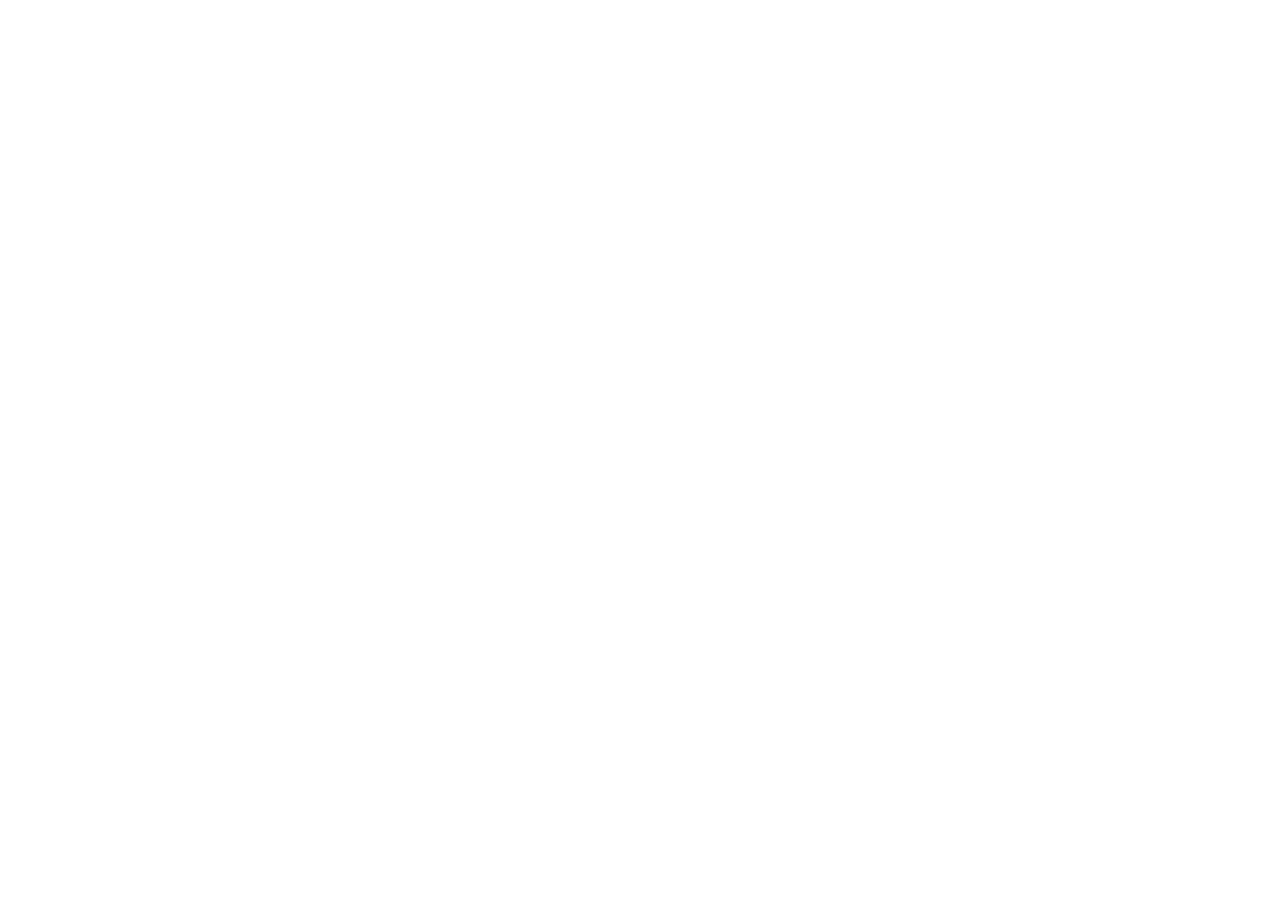
==== index.html @ 67d2cd9e "bootstrap insertion start" ====
<!DOCTYPE html>
<html lang="en">
  <head>
    <meta charset="UTF-8" />
    <meta http-equiv="X-UA-Compatible" content="IE=edge" />
    <meta name="viewport" content="width=device-width, initial-scale=1.0" />
    <!-- CSS only -->
    <link
      href="https://cdn.jsdelivr.net/npm/bootstrap@5.2.2/dist/css/bootstrap.min.css"
      rel="stylesheet"
      integrity="sha384-Zenh87qX5JnK2Jl0vWa8Ck2rdkQ2Bzep5IDxbcnCeuOxjzrPF/et3URy9Bv1WTRi"
      crossorigin="anonymous"
    />
    <link href="bootstrap.min.css" rel="stylesheet" type="bootstrap" />
    <title>Document</title>
  </head>
  <body></body>
</html>
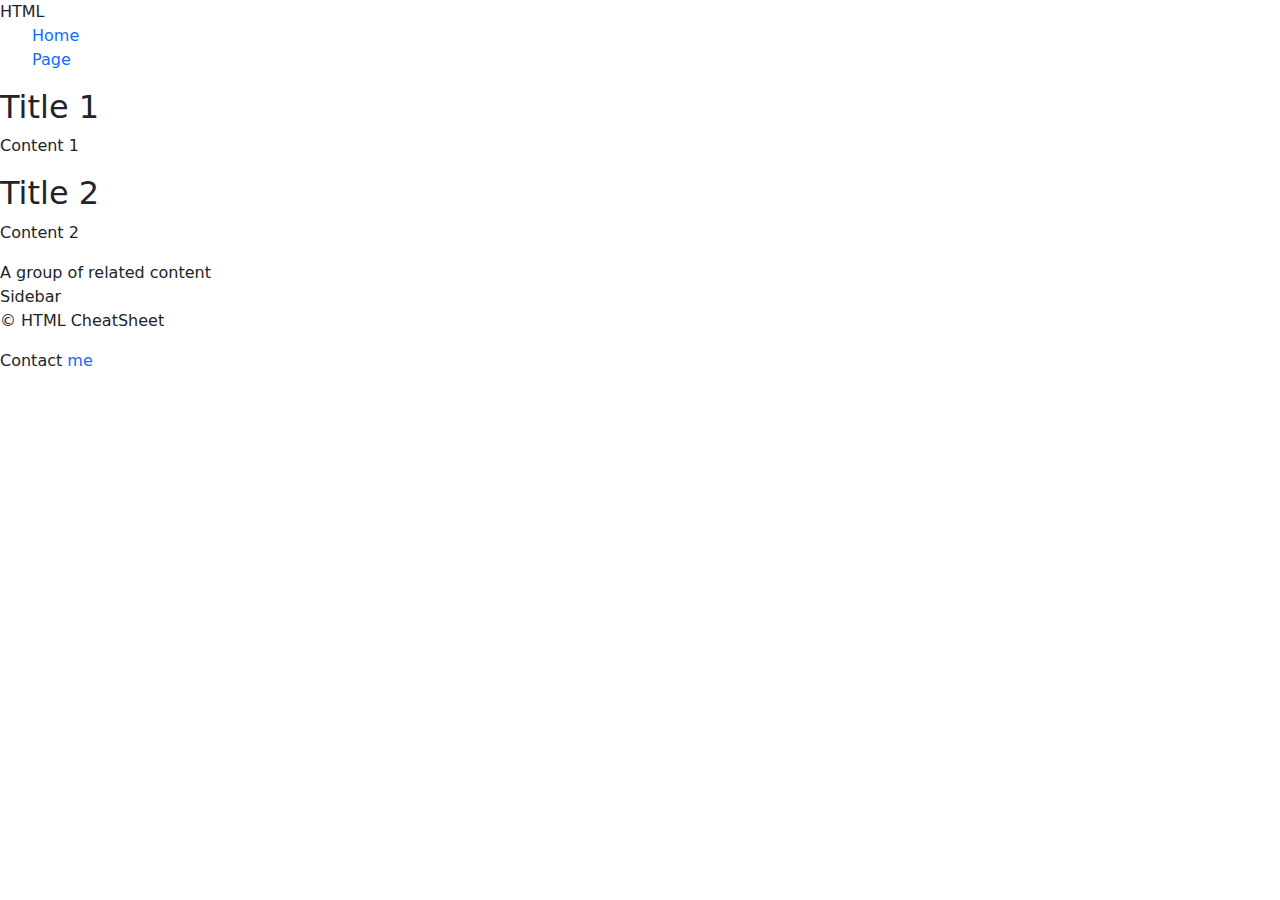
==== commit 85052567: "installer/reset feuille de style css" ====
--- a/index.html
+++ b/index.html
@@ -6,13 +6,40 @@
     <meta name="viewport" content="width=device-width, initial-scale=1.0" />
     <!-- CSS only -->
     <link
-      href="https://cdn.jsdelivr.net/npm/bootstrap@5.2.2/dist/css/bootstrap.min.css"
       rel="stylesheet"
-      integrity="sha384-Zenh87qX5JnK2Jl0vWa8Ck2rdkQ2Bzep5IDxbcnCeuOxjzrPF/et3URy9Bv1WTRi"
+      href="https://cdn.jsdelivr.net/npm/bootstrap@4.0.0/dist/css/bootstrap.min.css"
+      integrity="sha384-Gn5384xqQ1aoWXA+058RXPxPg6fy4IWvTNh0E263XmFcJlSAwiGgFAW/dAiS6JXm"
       crossorigin="anonymous"
     />
-    <link href="bootstrap.min.css" rel="stylesheet" type="bootstrap" />
-    <title>Document</title>
+    <link rel="stylesheet" href="bootstrap.min.css" />
+    <link rel="stylesheet" href="style.css" />
+    <title>mon site bootstrap</title>
   </head>
-  <body></body>
+  <body>
+    <header>
+      <div id="logo">HTML</div>
+      <nav>
+        <ul>
+          <li><a href="/">Home</a></li>
+          <li><a href="/link">Page</a></li>
+        </ul>
+      </nav>
+    </header>
+    <main role="main">
+      <article>
+        <h2>Title 1</h2>
+        <p>Content 1</p>
+      </article>
+      <article>
+        <h2>Title 2</h2>
+        <p>Content 2</p>
+      </article>
+    </main>
+    <section>A group of related content</section>
+    <aside>Sidebar</aside>
+    <footer>
+      <p>&copy; HTML CheatSheet</p>
+      <address>Contact <a href="mailto:me@htmlg.com">me</a></address>
+    </footer>
+  </body>
 </html>
--- a/style.css
+++ b/style.css
@@ -0,0 +1,19 @@
+::selection {
+  background: rgb(59, 207, 54); /* WebKit/Blink Browsers */
+  color: #fff;
+}
+* {
+  margin: 0;
+  padding: 0;
+  box-sizing: border-box;
+  line-height: inherit;
+  color: inherit;
+  font: inherit;
+}
+ul,
+ol {
+  list-style: none;
+}
+a {
+  text-decoration: none;
+}
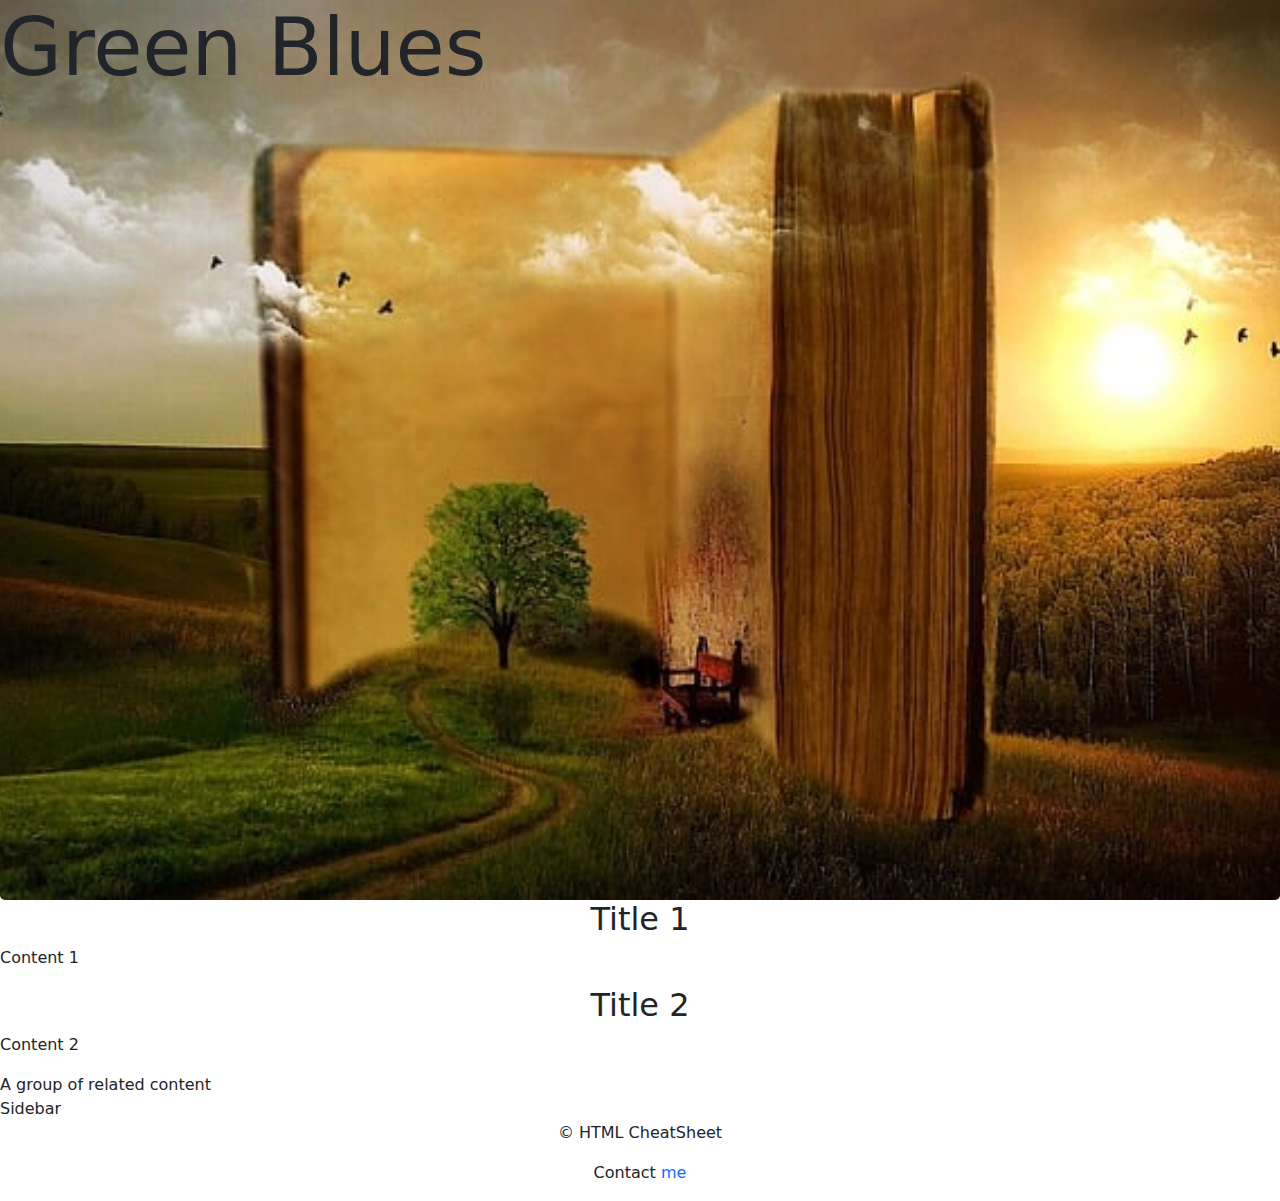
==== commit 8b60cb09: "animation page d'acceuil" ====
--- a/index.html
+++ b/index.html
@@ -17,13 +17,7 @@
   </head>
   <body>
     <header>
-      <div id="logo">HTML</div>
-      <nav>
-        <ul>
-          <li><a href="/">Home</a></li>
-          <li><a href="/link">Page</a></li>
-        </ul>
-      </nav>
+      <h1>Green Blues</h1>
     </header>
     <main role="main">
       <article>
--- a/style.css
+++ b/style.css
@@ -17,3 +17,37 @@
 a {
   text-decoration: none;
 }
+html {
+  scroll-behavior: smooth;
+}
+h2,
+h3,
+h4,
+.nav-item,
+#transition,
+footer {
+  text-align: center;
+}
+header {
+  background: url(./image/main.jpg) no-repeat 50% 50%;
+  background-size: cover;
+  height: 100vh;
+  border-radius: 0px 0px 5px 5px;
+  margin-bottom: 40 px;
+}
+h1 {
+  font-size: 5em;
+  padding: 200 px 0 0 20%;
+  text-shadow: -3 px 3px 2px #bcf5a9;
+  animation: titre ease 3.5s;
+}
+@keyframes titre {
+  0% {
+    opacity: 0;
+    transform: translate(0px, 300px);
+  }
+  100% {
+    opacity: 1;
+    transform: translate(0px, 0px);
+  }
+}
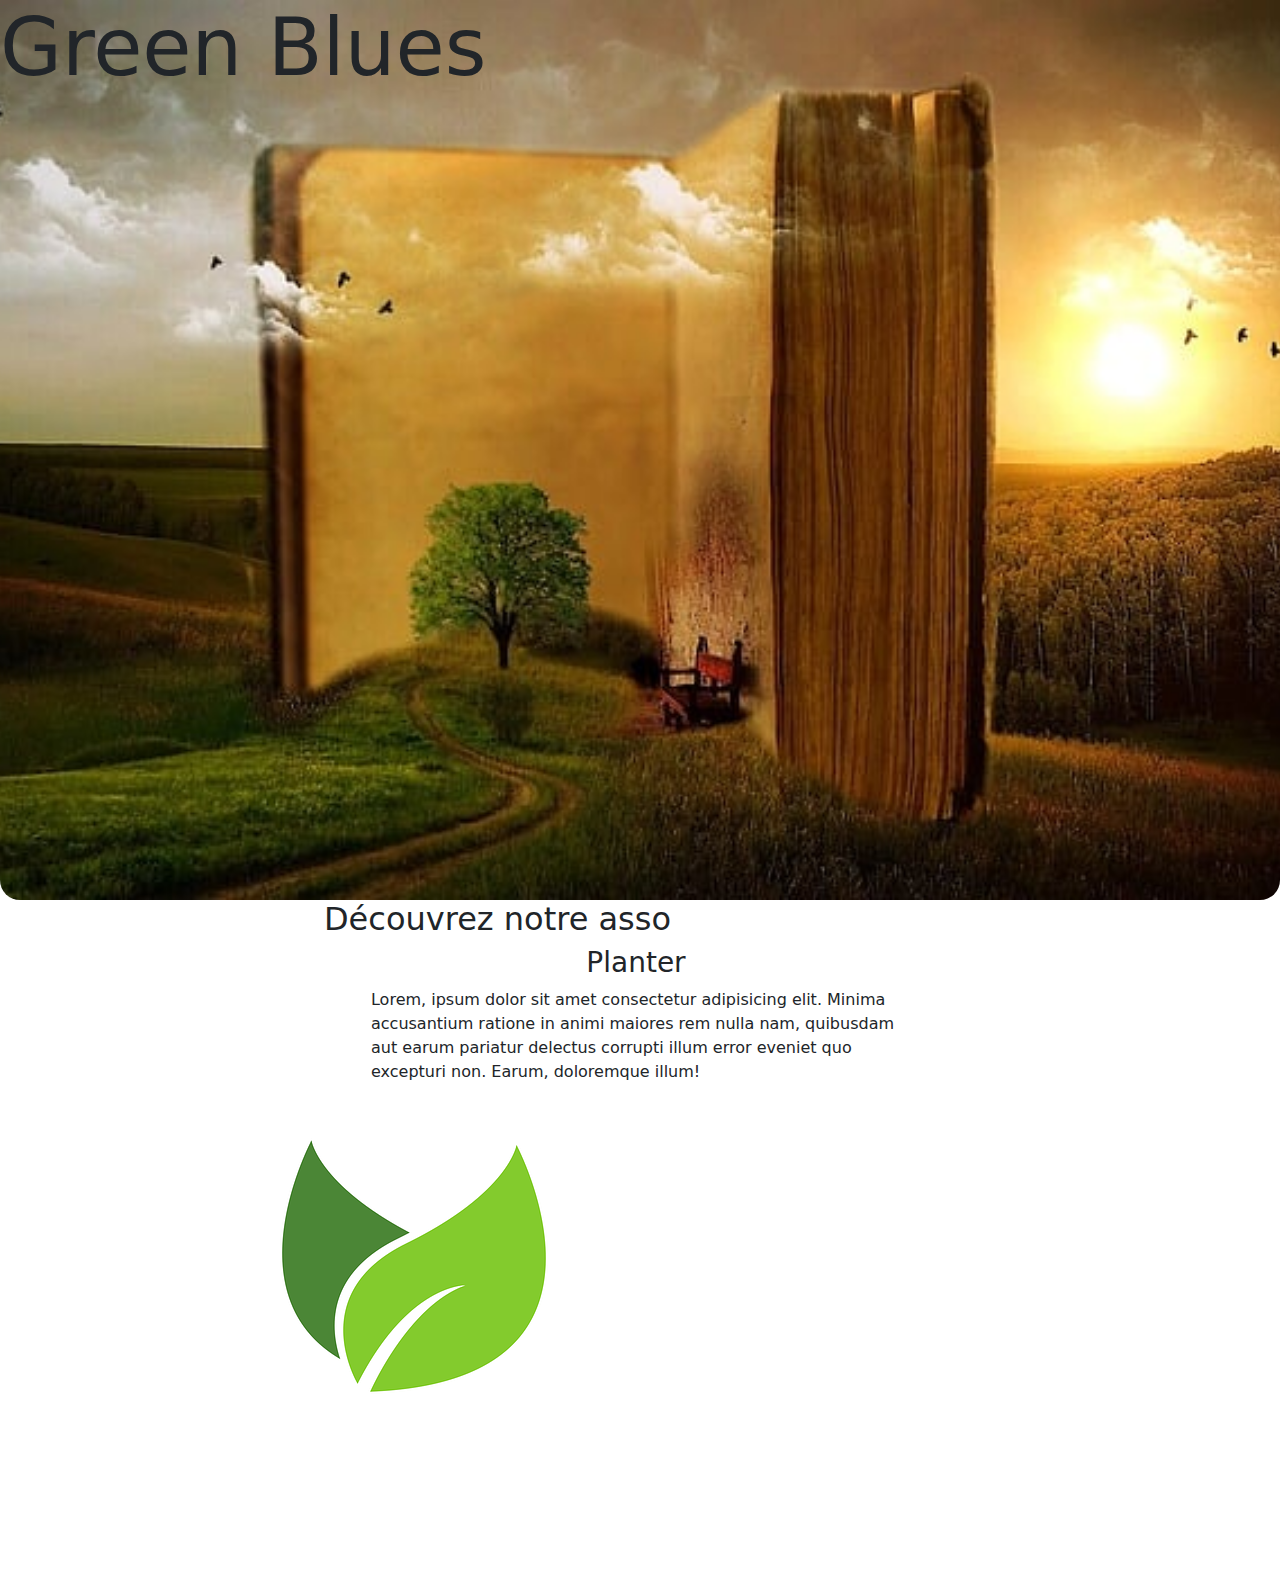
==== commit 0e5527f7: "installation" ====
--- a/index.html
+++ b/index.html
@@ -19,21 +19,32 @@
     <header>
       <h1>Green Blues</h1>
     </header>
-    <main role="main">
-      <article>
-        <h2>Title 1</h2>
-        <p>Content 1</p>
-      </article>
-      <article>
-        <h2>Title 2</h2>
-        <p>Content 2</p>
-      </article>
+    <main>
+      <div class="container">
+        <div class="row">
+          <div class="col-lg-9" id="leftPart">
+            <h2>Découvrez notre asso</h2>
+            <div class="container">
+              <div class="row elem">
+                <div class="col-sm-4">
+                  <img src="./image/logo.png" alt="logo1" />
+                </div>
+                <div class="col-sm-8">
+                  <h3>Planter</h3>
+                  <p>
+                    Lorem, ipsum dolor sit amet consectetur adipisicing elit.
+                    Minima accusantium ratione in animi maiores rem nulla nam,
+                    quibusdam aut earum pariatur delectus corrupti illum error
+                    eveniet quo excepturi non. Earum, doloremque illum!
+                  </p>
+                </div>
+              </div>
+            </div>
+
+            <div class="col-lg-3" id="rightPart"></div>
+          </div>
+        </div>
+      </div>
     </main>
-    <section>A group of related content</section>
-    <aside>Sidebar</aside>
-    <footer>
-      <p>&copy; HTML CheatSheet</p>
-      <address>Contact <a href="mailto:me@htmlg.com">me</a></address>
-    </footer>
   </body>
 </html>
--- a/style.css
+++ b/style.css
@@ -1,5 +1,5 @@
 ::selection {
-  background: rgb(59, 207, 54); /* WebKit/Blink Browsers */
+  background: #bcf5a9; /* WebKit/Blink Browsers */
   color: #fff;
 }
 * {
@@ -32,7 +32,7 @@
   background: url(./image/main.jpg) no-repeat 50% 50%;
   background-size: cover;
   height: 100vh;
-  border-radius: 0px 0px 5px 5px;
+  border-radius: 0px 0px 20px 20px;
   margin-bottom: 40 px;
 }
 h1 {
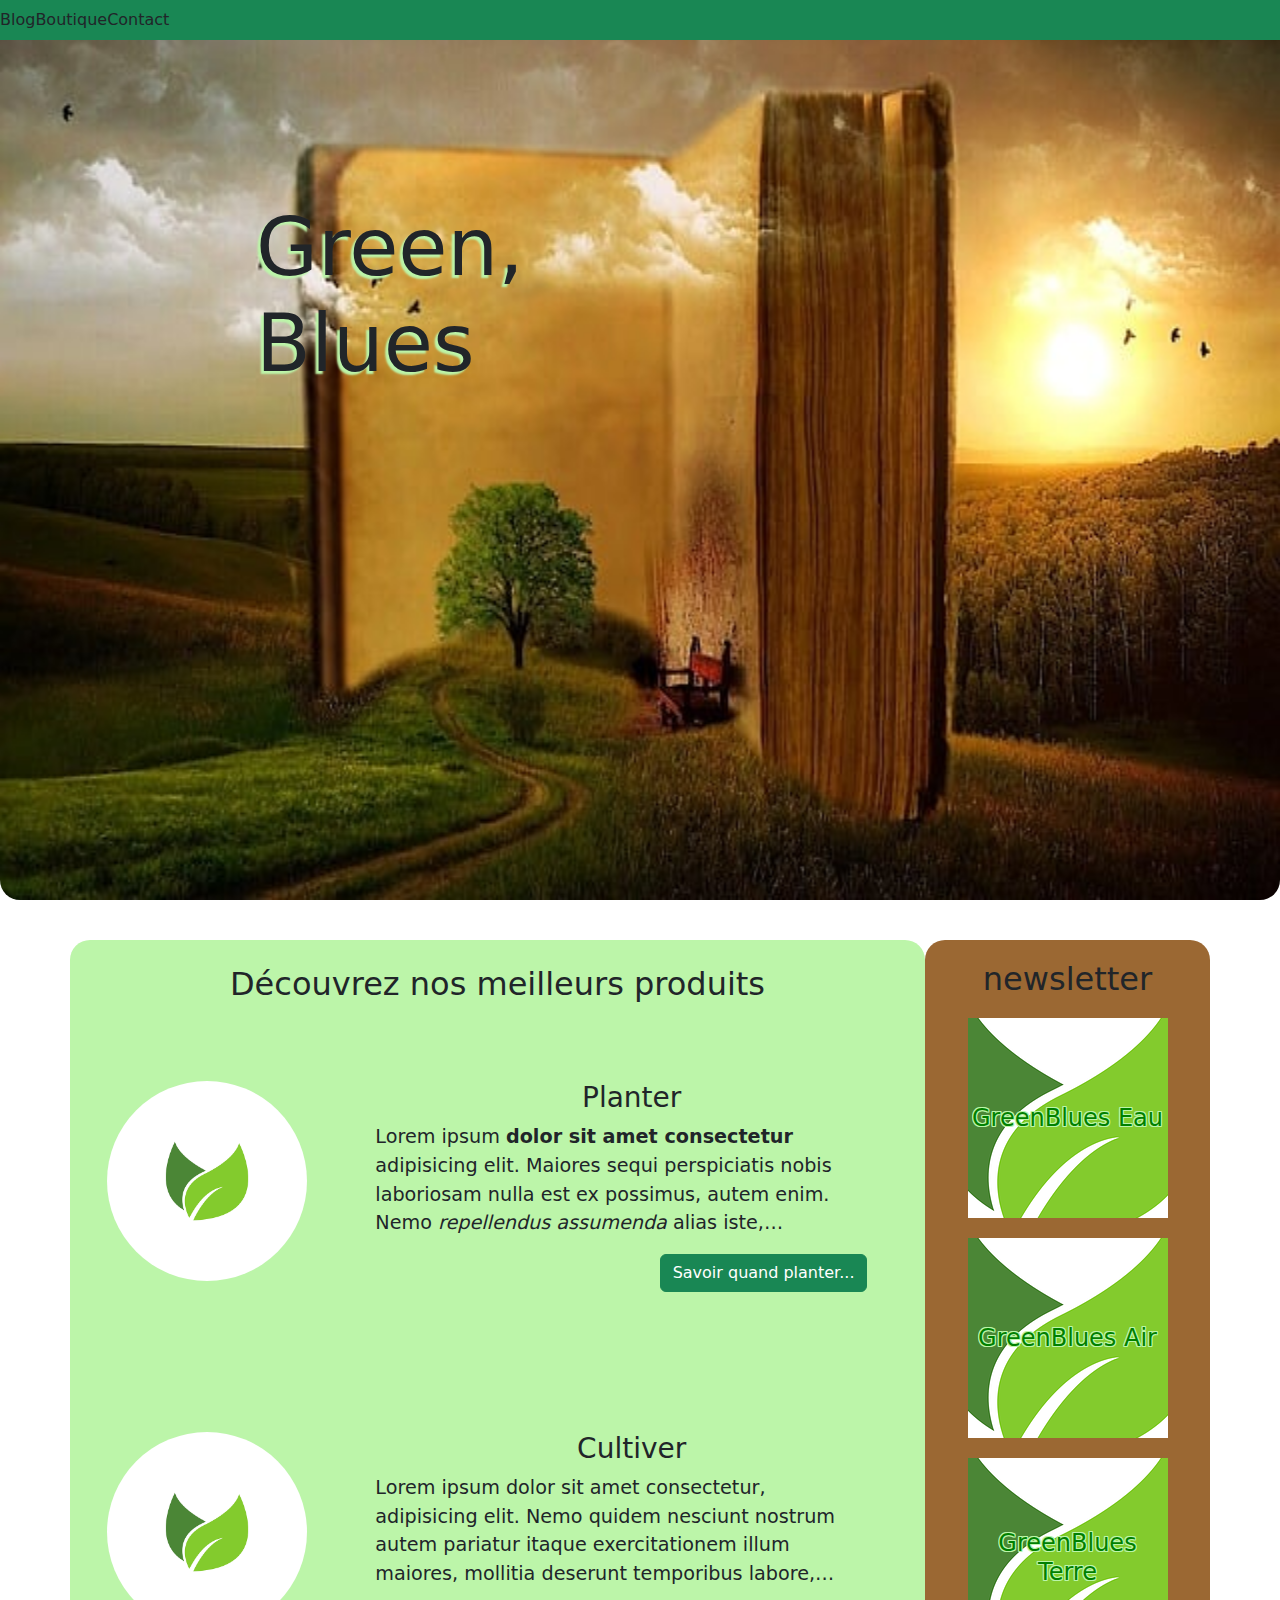
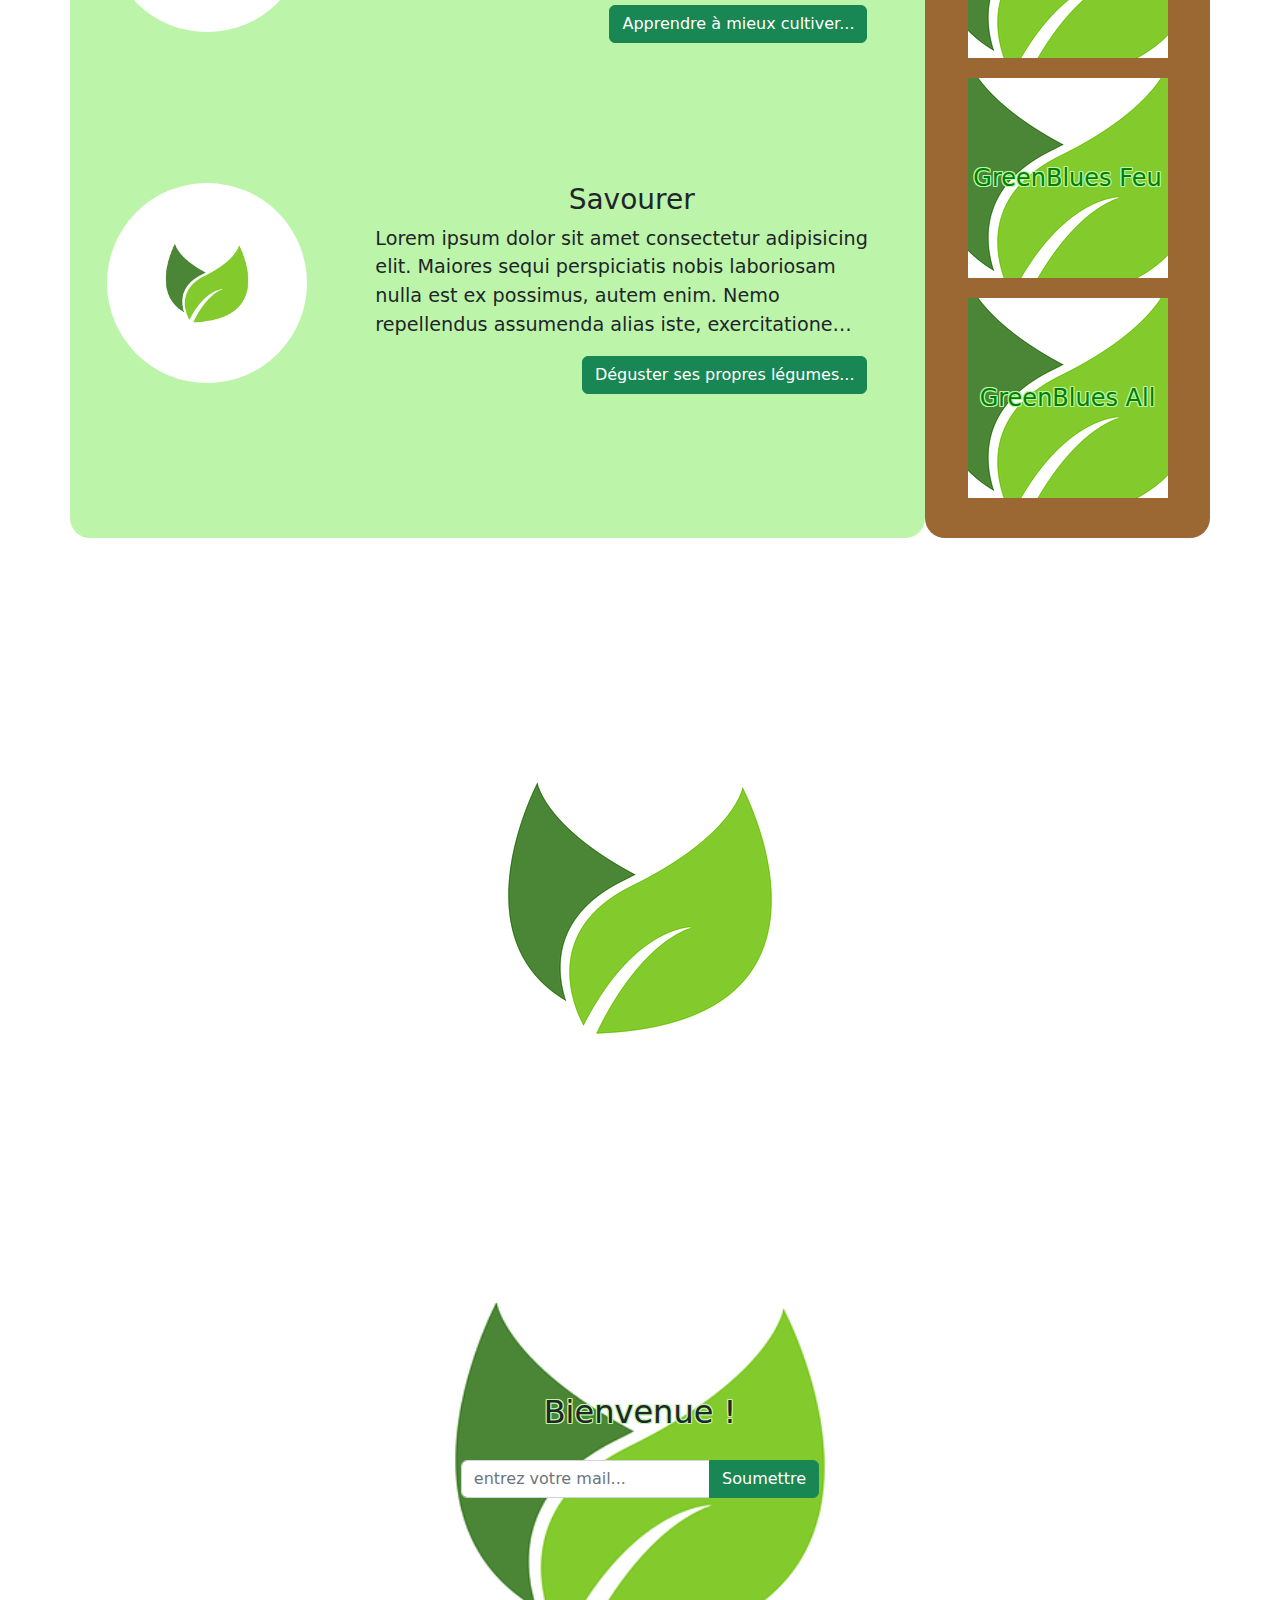
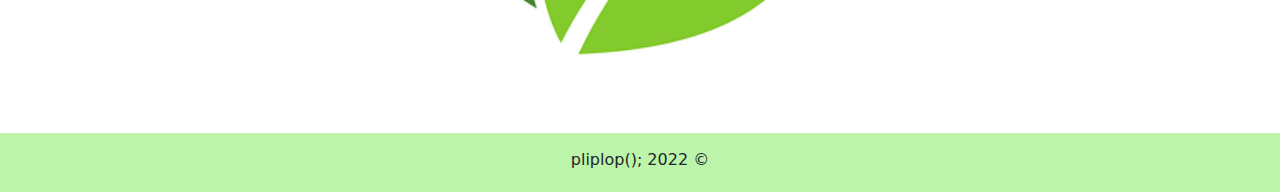
==== commit 31e7353c: "recentrage de la photo d'enter" ====
--- a/index.html
+++ b/index.html
@@ -13,38 +13,169 @@
     />
     <link rel="stylesheet" href="bootstrap.min.css" />
     <link rel="stylesheet" href="style.css" />
-    <title>mon site bootstrap</title>
+    <title>GreenBlues</title>
+    <link rel="shortcut icon" href="./image/logo.png" type="image/x-logo" />
   </head>
   <body>
     <header>
-      <h1>Green Blues</h1>
+      <nav class="navbar navbar-expand-sm bg-success fixed-top">
+        <div class="collapse navbar-collapse">
+          <a href="#" class="nav-item"><img src="./image/logo.pn" alt="" /></a>
+          <a href="blog.html" class="nav-item nav-link">Blog</a>
+          <a href="boutique.html" class="nav-item nav-link">Boutique</a>
+          <a href="contact.html" class="nav-item nav-link">Contact</a>
+        </div>
+      </nav>
+      <h1>
+        Green, <br />
+        Blues
+      </h1>
     </header>
     <main>
       <div class="container">
         <div class="row">
           <div class="col-lg-9" id="leftPart">
-            <h2>Découvrez notre asso</h2>
+            <h2>Découvrez nos meilleurs produits</h2>
+
             <div class="container">
-              <div class="row elem">
+              <div class="row elements">
                 <div class="col-sm-4">
-                  <img src="./image/logo.png" alt="logo1" />
+                  <img src="./image/logo.png" alt="planter" />
                 </div>
                 <div class="col-sm-8">
                   <h3>Planter</h3>
                   <p>
-                    Lorem, ipsum dolor sit amet consectetur adipisicing elit.
-                    Minima accusantium ratione in animi maiores rem nulla nam,
-                    quibusdam aut earum pariatur delectus corrupti illum error
-                    eveniet quo excepturi non. Earum, doloremque illum!
+                    Lorem ipsum
+                    <strong>dolor sit amet consectetur</strong> adipisicing
+                    elit. Maiores sequi perspiciatis nobis laboriosam nulla est
+                    ex possimus, autem enim. Nemo
+                    <em>repellendus assumenda</em> alias iste, exercitationem
+                    distinctio. Possimus et perspiciatis numquam distinctio
+                    veniam.
                   </p>
+                  <div class="button">
+                    <button class="btn btn-success">
+                      Savoir quand planter...
+                    </button>
+                  </div>
+                </div>
+              </div>
+
+              <div class="row elements">
+                <div class="col-sm-4">
+                  <img src="./image/logo.png" alt="cultiver" />
+                </div>
+                <div class="col-sm-8">
+                  <h3>Cultiver</h3>
+                  <p>
+                    Lorem ipsum dolor sit amet consectetur, adipisicing elit.
+                    Nemo quidem nesciunt nostrum autem pariatur itaque
+                    exercitationem illum maiores, mollitia deserunt temporibus
+                    labore, omnis aliquid, consectetur veritatis possimus
+                    repellendus.
+                  </p>
+                  <div class="button">
+                    <button class="btn btn-success">
+                      Apprendre à mieux cultiver...
+                    </button>
+                  </div>
+                </div>
+              </div>
+
+              <div class="row elements">
+                <div class="col-sm-4">
+                  <img src="./image/logo.png" alt="savourer" />
+                </div>
+                <div class="col-sm-8">
+                  <h3>Savourer</h3>
+                  <p>
+                    Lorem ipsum dolor sit amet consectetur adipisicing elit.
+                    Maiores sequi perspiciatis nobis laboriosam nulla est ex
+                    possimus, autem enim. Nemo repellendus assumenda alias iste,
+                    exercitationem distinctio. Possimus et perspiciatis numquam
+                    distinctio veniam.
+                  </p>
+                  <div class="button">
+                    <button class="btn btn-success">
+                      Déguster ses propres légumes...
+                    </button>
+                  </div>
                 </div>
               </div>
             </div>
+          </div>
+          <div class="col-lg-3" id="rightPart">
+            <h2>newsletter</h2>
+            <div
+              class="tips"
+              style="background: url(./image/logo.png) no-repeat 50% 50%"
+              background-size:
+              100%
+              100%;
+            >
+              <h4>GreenBlues Eau</h4>
+            </div>
+            <div
+              class="tips"
+              style="background: url(./image/logo.png) no-repeat 50% 50%"
+              background-size:
+              100%
+              100%;
+            >
+              <h4>GreenBlues Air</h4>
+            </div>
+            <div
+              class="tips"
+              style="background: url(./image/logo.png) no-repeat 50% 50%"
+              background-size:
+              100%
+              100%;
+            >
+              <h4>GreenBlues Terre</h4>
+            </div>
+            <div
+              class="tips"
+              style="background: url(./image/logo.png) no-repeat 50% 50%"
+              background-size:
+              100%
+              100%;
+            >
+              <h4>GreenBlues Feu</h4>
+            </div>
+            <div
+              class="tips"
+              style="background: url(./image/logo.png) no-repeat 50% 50%"
+              background-size:
+              100%
+              100%;
+            >
+              <h4>GreenBlues All</h4>
+            </div>
+          </div>
+        </div>
+      </div>
 
-            <div class="col-lg-3" id="rightPart"></div>
+      <div id="transition">
+        <img src="./image/logo.png" alt="moveLogo" />
+      </div>
+
+      <div id="newsletter">
+        <h4>Bienvenue !</h4>
+        <div class="input-group">
+          <input
+            type="email"
+            class="form-control"
+            placeholder="entrez votre mail..."
+          />
+          <div class="input-group-append">
+            <button class="btn btn-success" type="button">Soumettre</button>
           </div>
         </div>
       </div>
     </main>
+
+    <footer>
+      <p>pliplop(); 2022 ©</p>
+    </footer>
   </body>
 </html>
--- a/style.css
+++ b/style.css
@@ -5,10 +5,6 @@
 * {
   margin: 0;
   padding: 0;
-  box-sizing: border-box;
-  line-height: inherit;
-  color: inherit;
-  font: inherit;
 }
 ul,
 ol {
@@ -20,6 +16,7 @@
 html {
   scroll-behavior: smooth;
 }
+
 h2,
 h3,
 h4,
@@ -30,15 +27,15 @@
 }
 header {
   background: url(./image/main.jpg) no-repeat 50% 50%;
-  background-size: cover;
-  height: 100vh;
-  border-radius: 0px 0px 20px 20px;
-  margin-bottom: 40 px;
+  background-size: 100% 100%;
+  min-height: 100vh;
+  border-radius: 20px;
+  margin-bottom: 40px;
 }
 h1 {
   font-size: 5em;
-  padding: 200 px 0 0 20%;
-  text-shadow: -3 px 3px 2px #bcf5a9;
+  padding: 200px 0 0 20%;
+  text-shadow: -3px 3px 2px #bcf5a9;
   animation: titre ease 3.5s;
 }
 @keyframes titre {
@@ -51,3 +48,168 @@
     transform: translate(0px, 0px);
   }
 }
+/*---------------leftPart--------------*/
+#leftPart {
+  background-color: #bcf5a9;
+  border-radius: 20px;
+  padding: 25px;
+}
+.elements {
+  padding: 70px 0;
+}
+.elements img {
+  border-radius: 50%;
+  width: 200px;
+}
+.elements p {
+  font-size: 1.2em;
+  display: -webkit-box;
+  -webkit-box-orient: vertical;
+  -webkit-line-clamp: 4;
+  overflow: hidden;
+  padding-right: 20px;
+}
+.elements .button {
+  text-align: right;
+  margin: 15px 4% 0 0;
+}
+/* ************************** RIGHT PART ************************* */
+#rightPart {
+  background-color: #9b6833;
+  border-radius: 20px;
+  padding: 20px;
+}
+.tips {
+  height: 200px;
+  width: 200px;
+  margin: 20px auto;
+}
+.tips h4 {
+  position: relative;
+  color: green;
+  top: 50%;
+  transform: translateY(-50%);
+  text-shadow: 1px 1px 0 #bcf5a9, 1px -1px 0 #bcf5a9, -1px 1px 0 #bcf5a9,
+    -1px -1px 0 #bcf5a9, 1px 0px 0 #bcf5a9, 0px 1px 0 #bcf5a9,
+    -1px 0px 0 #bcf5a9, 0px -1px 0 #bcf5a9;
+}
+.tips:hover {
+  transform: scale(1.08);
+  opacity: 0.7;
+  transition: ease-out 0.2s;
+}
+
+#transition {
+  padding: 50px 0;
+}
+#transition img {
+  animation: rateau ease 12s;
+  animation-iteration-count: infinite;
+  transform-origin: 50% 50%;
+  animation-fill-mode: forwards; /*when the spec is finished*/
+}
+
+@keyframes rateau {
+  0% {
+    transform: translate(0px, 0px);
+  }
+  9% {
+    transform: translate(79px, -22px);
+  }
+  26% {
+    transform: translate(-4px, -5px);
+  }
+  33% {
+    transform: translate(80px, 18px);
+  }
+  48% {
+    transform: translate(-17px, -13px);
+  }
+  56% {
+    transform: translate(57px, -45px);
+  }
+  71% {
+    transform: translate(-11px, -12px);
+  }
+  82% {
+    transform: translate(72px, 7px);
+  }
+  100% {
+    transform: translate(0px, 0px);
+  }
+}
+/* *************************** NEWSLETTER ********************** */
+#newsletter {
+  background: url(./image/logo.png) no-repeat 50% 50%;
+  background-size: cover;
+  height: 370px;
+  width: 70%;
+  min-width: 450px;
+  margin: 0 auto;
+  border-radius: 50%;
+  margin-bottom: 70px;
+}
+#newsletter h4 {
+  margin-top: 15px;
+  padding: 100px 0 20px 0;
+  font-size: 2em;
+  text-shadow: 1px 1px 0 #bcf5a9, 1px -1px 0 #bcf5a9, -1px 1px 0 #bcf5a9,
+    -1px -1px 0 #bcf5a9, 1px 0px 0 #bcf5a9, 0px 1px 0 #bcf5a9,
+    -1px 0px 0 #bcf5a9, 0px -1px 0 #bcf5a9;
+}
+#newsletter .input-group {
+  width: 40%;
+  min-width: 350px;
+  margin: 0 auto;
+}
+footer {
+  background-color: #bcf5a9;
+  padding: 15px 0 4px 0;
+}
+/* *********************** MEDIA QUERIES ********************** */
+@media screen and (max-width: 990px) {
+  #rightPart {
+    display: flex;
+  }
+  #rightPart h2 {
+    display: none;
+  }
+  .tips {
+    height: 130px;
+    width: 130px;
+  }
+}
+@media screen and (max-width: 790px) {
+  h1 {
+    font-size: 3em;
+  }
+  .elements {
+    padding: 30px 0;
+  }
+  .elements img {
+    max-width: 140px;
+    margin-top: 40px;
+  }
+  #transition img {
+    width: 250px;
+  }
+  .tips {
+    height: 90px;
+    width: 90px;
+  }
+  .tips h4 {
+    font-size: 0.9em;
+  }
+}
+@media screen and (max-width: 580px) {
+  .elements {
+    padding: 15px 0;
+    text-align: center;
+  }
+  .elements img {
+    margin-bottom: 10px;
+  }
+  nav {
+    display: none !important;
+  }
+}
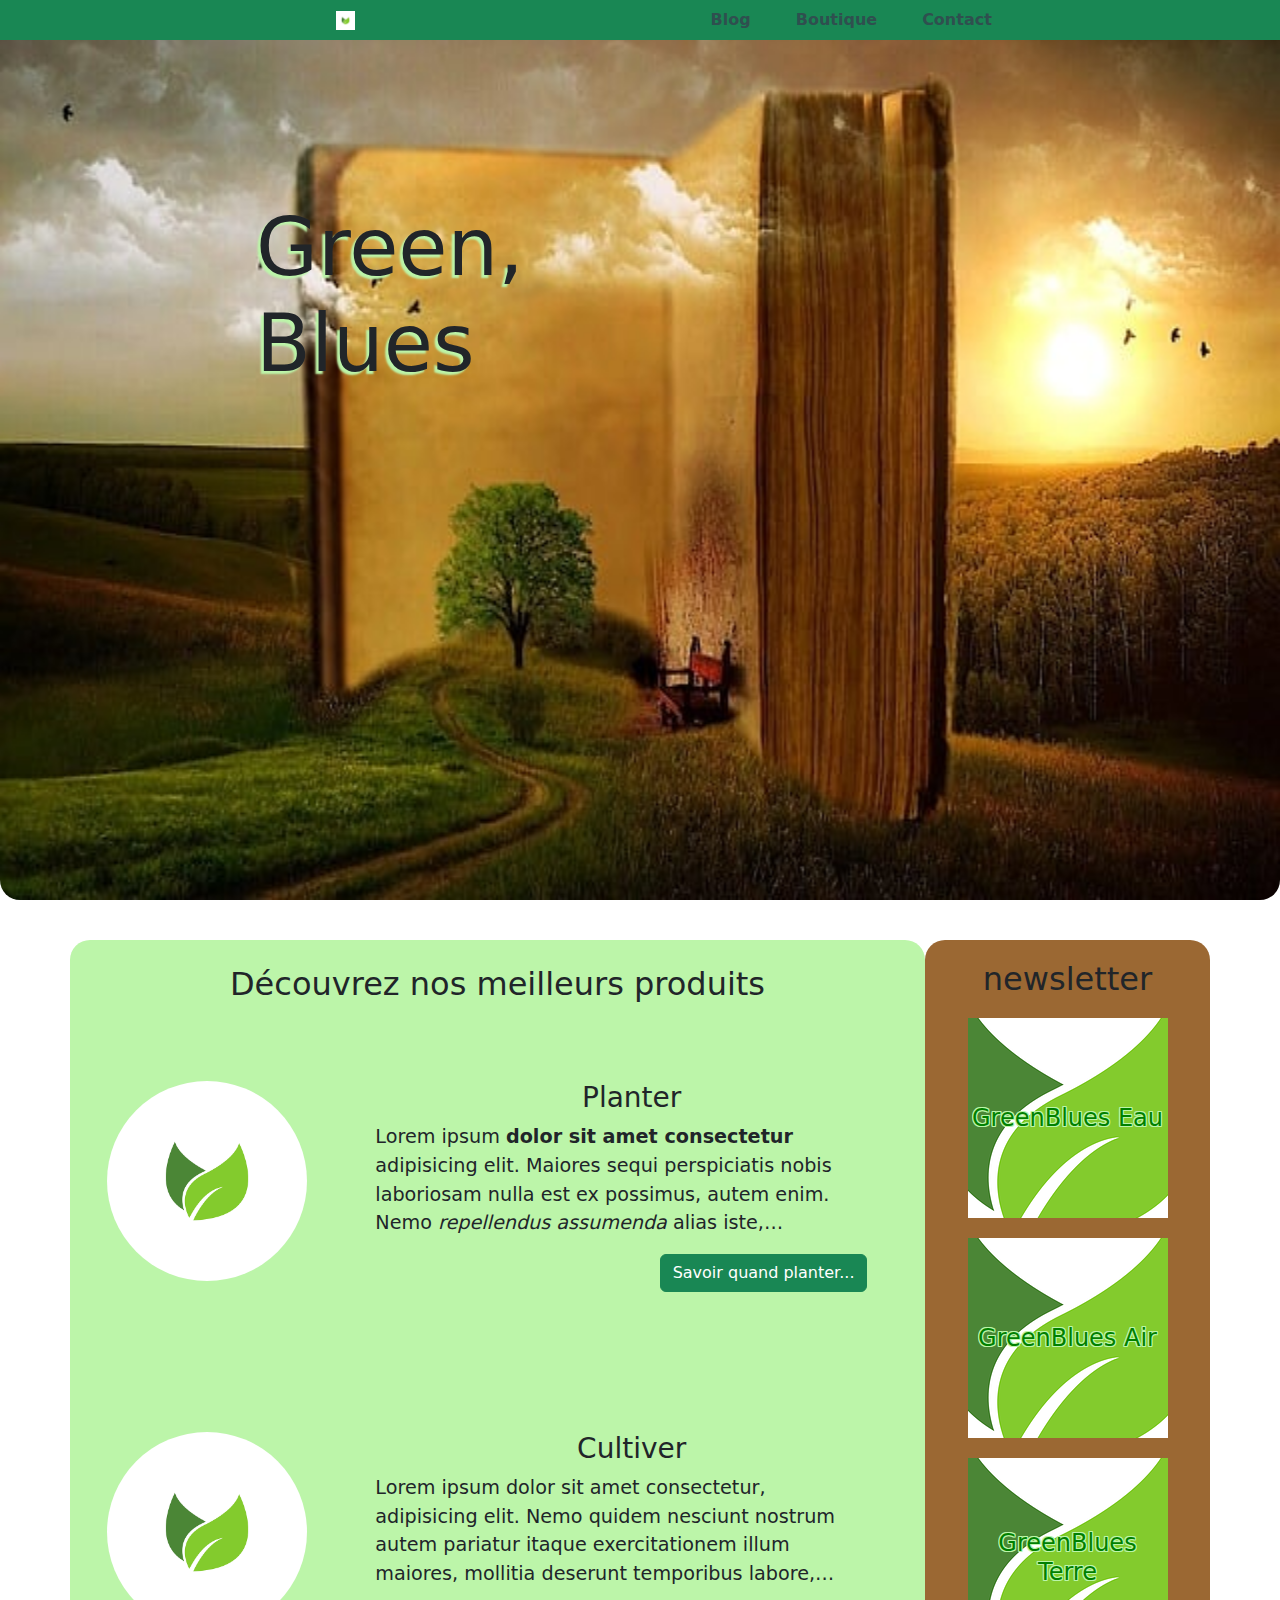
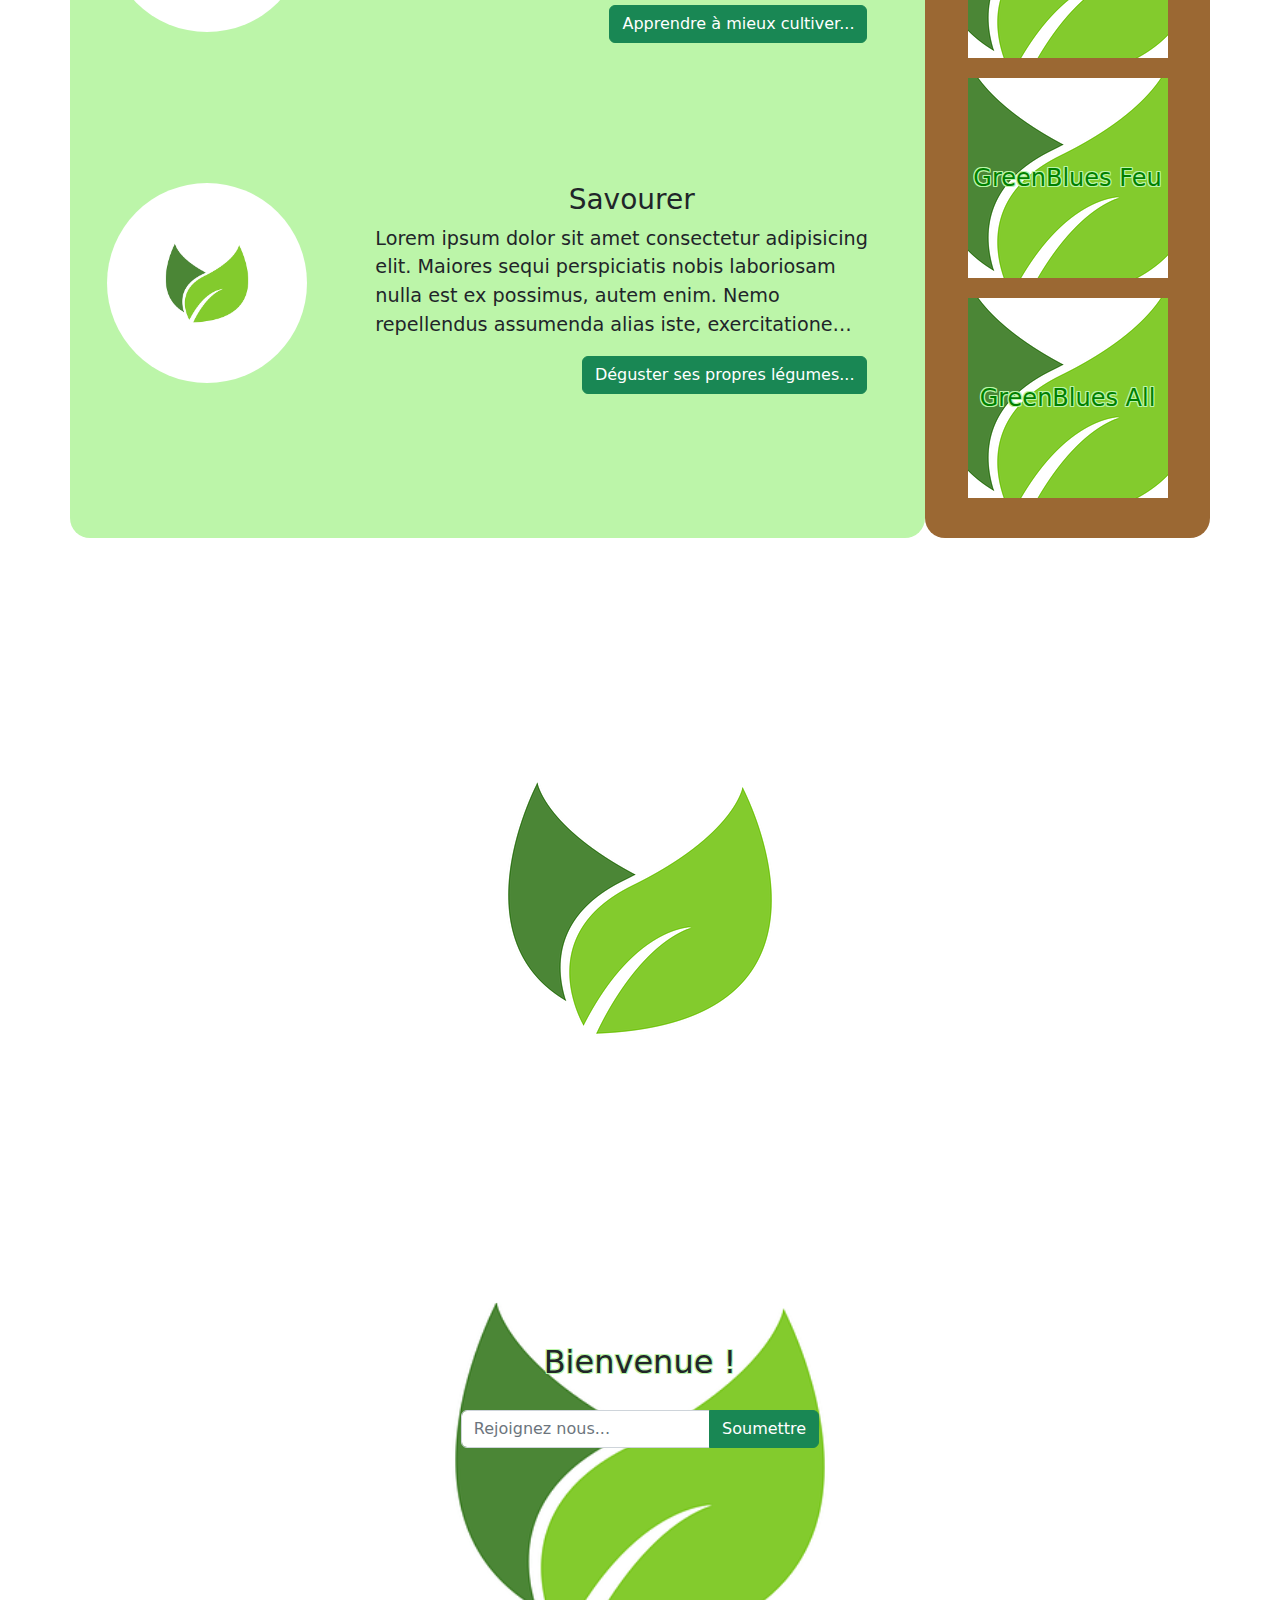
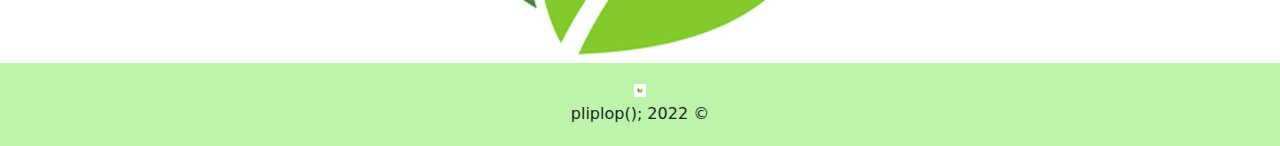
==== commit 63279bf7: "creation nav bar" ====
--- a/index.html
+++ b/index.html
@@ -20,7 +20,7 @@
     <header>
       <nav class="navbar navbar-expand-sm bg-success fixed-top">
         <div class="collapse navbar-collapse">
-          <a href="#" class="nav-item"><img src="./image/logo.pn" alt="" /></a>
+          <a href="#" class="nav-item"><img src="./image/logo.png" alt="" /></a>
           <a href="blog.html" class="nav-item nav-link">Blog</a>
           <a href="boutique.html" class="nav-item nav-link">Boutique</a>
           <a href="contact.html" class="nav-item nav-link">Contact</a>
@@ -165,7 +165,7 @@
           <input
             type="email"
             class="form-control"
-            placeholder="entrez votre mail..."
+            placeholder="Rejoignez nous..."
           />
           <div class="input-group-append">
             <button class="btn btn-success" type="button">Soumettre</button>
@@ -175,6 +175,7 @@
     </main>
 
     <footer>
+      <img src="./image/logo.png" alt="logo" />
       <p>pliplop(); 2022 ©</p>
     </footer>
   </body>
--- a/style.css
+++ b/style.css
@@ -24,6 +24,18 @@
 #transition,
 footer {
   text-align: center;
+}
+/* ************************** HEADER ************************* */
+.nav-item img {
+  width: 3%;
+}
+.nav-item {
+  color: darkslategray;
+  font-weight: bold;
+  padding-right: 45px;
+}
+.collapse {
+  margin-left: 2%;
 }
 header {
   background: url(./image/main.jpg) no-repeat 50% 50%;
@@ -144,14 +156,14 @@
   background-size: cover;
   height: 370px;
   width: 70%;
-  min-width: 450px;
-  margin: 0 auto;
+  min-width: 250px;
+  margin: 0px auto;
   border-radius: 50%;
-  margin-bottom: 70px;
+  margin-bottom: 0px;
 }
 #newsletter h4 {
   margin-top: 15px;
-  padding: 100px 0 20px 0;
+  padding: 50px 0 20px 0;
   font-size: 2em;
   text-shadow: 1px 1px 0 #bcf5a9, 1px -1px 0 #bcf5a9, -1px 1px 0 #bcf5a9,
     -1px -1px 0 #bcf5a9, 1px 0px 0 #bcf5a9, 0px 1px 0 #bcf5a9,
@@ -159,13 +171,17 @@
 }
 #newsletter .input-group {
   width: 40%;
-  min-width: 350px;
+  min-width: 280px;
   margin: 0 auto;
 }
 footer {
   background-color: #bcf5a9;
   padding: 15px 0 4px 0;
 }
+footer img {
+  width: 1%;
+}
+
 /* *********************** MEDIA QUERIES ********************** */
 @media screen and (max-width: 990px) {
   #rightPart {
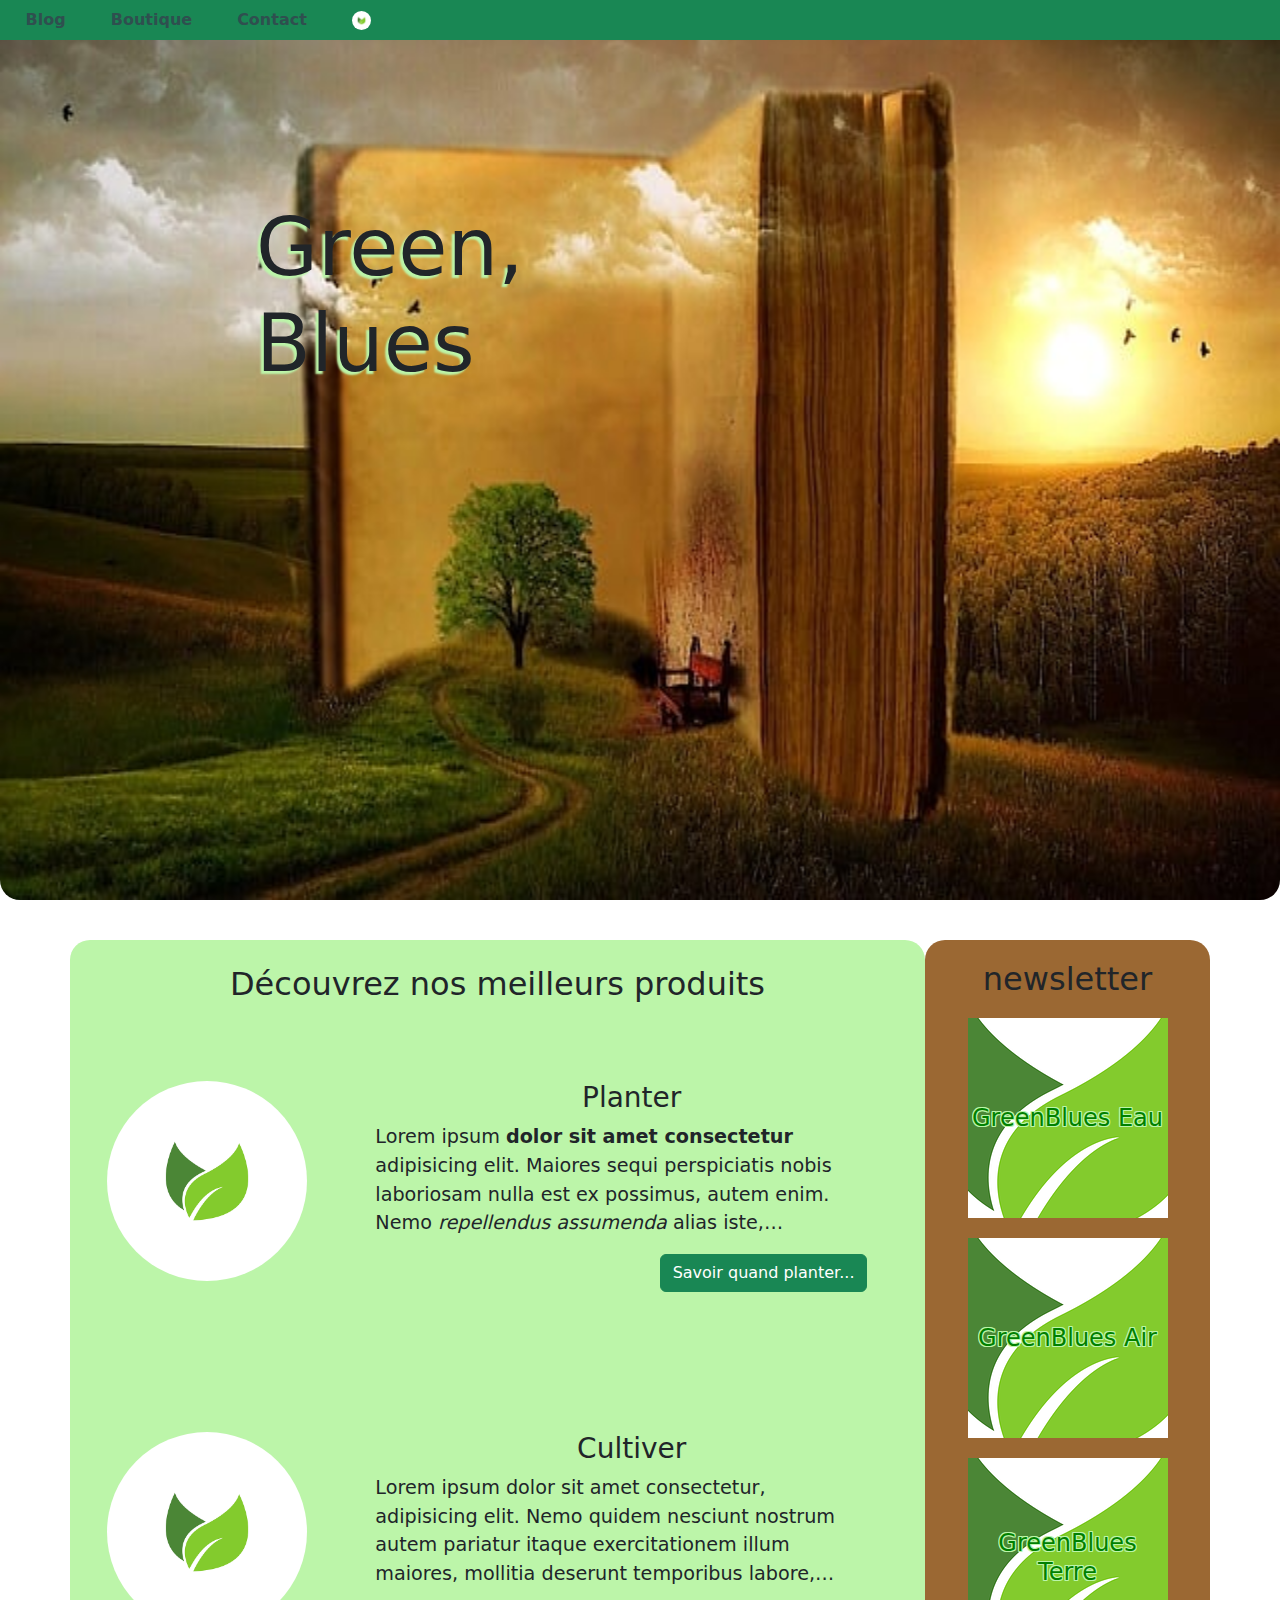
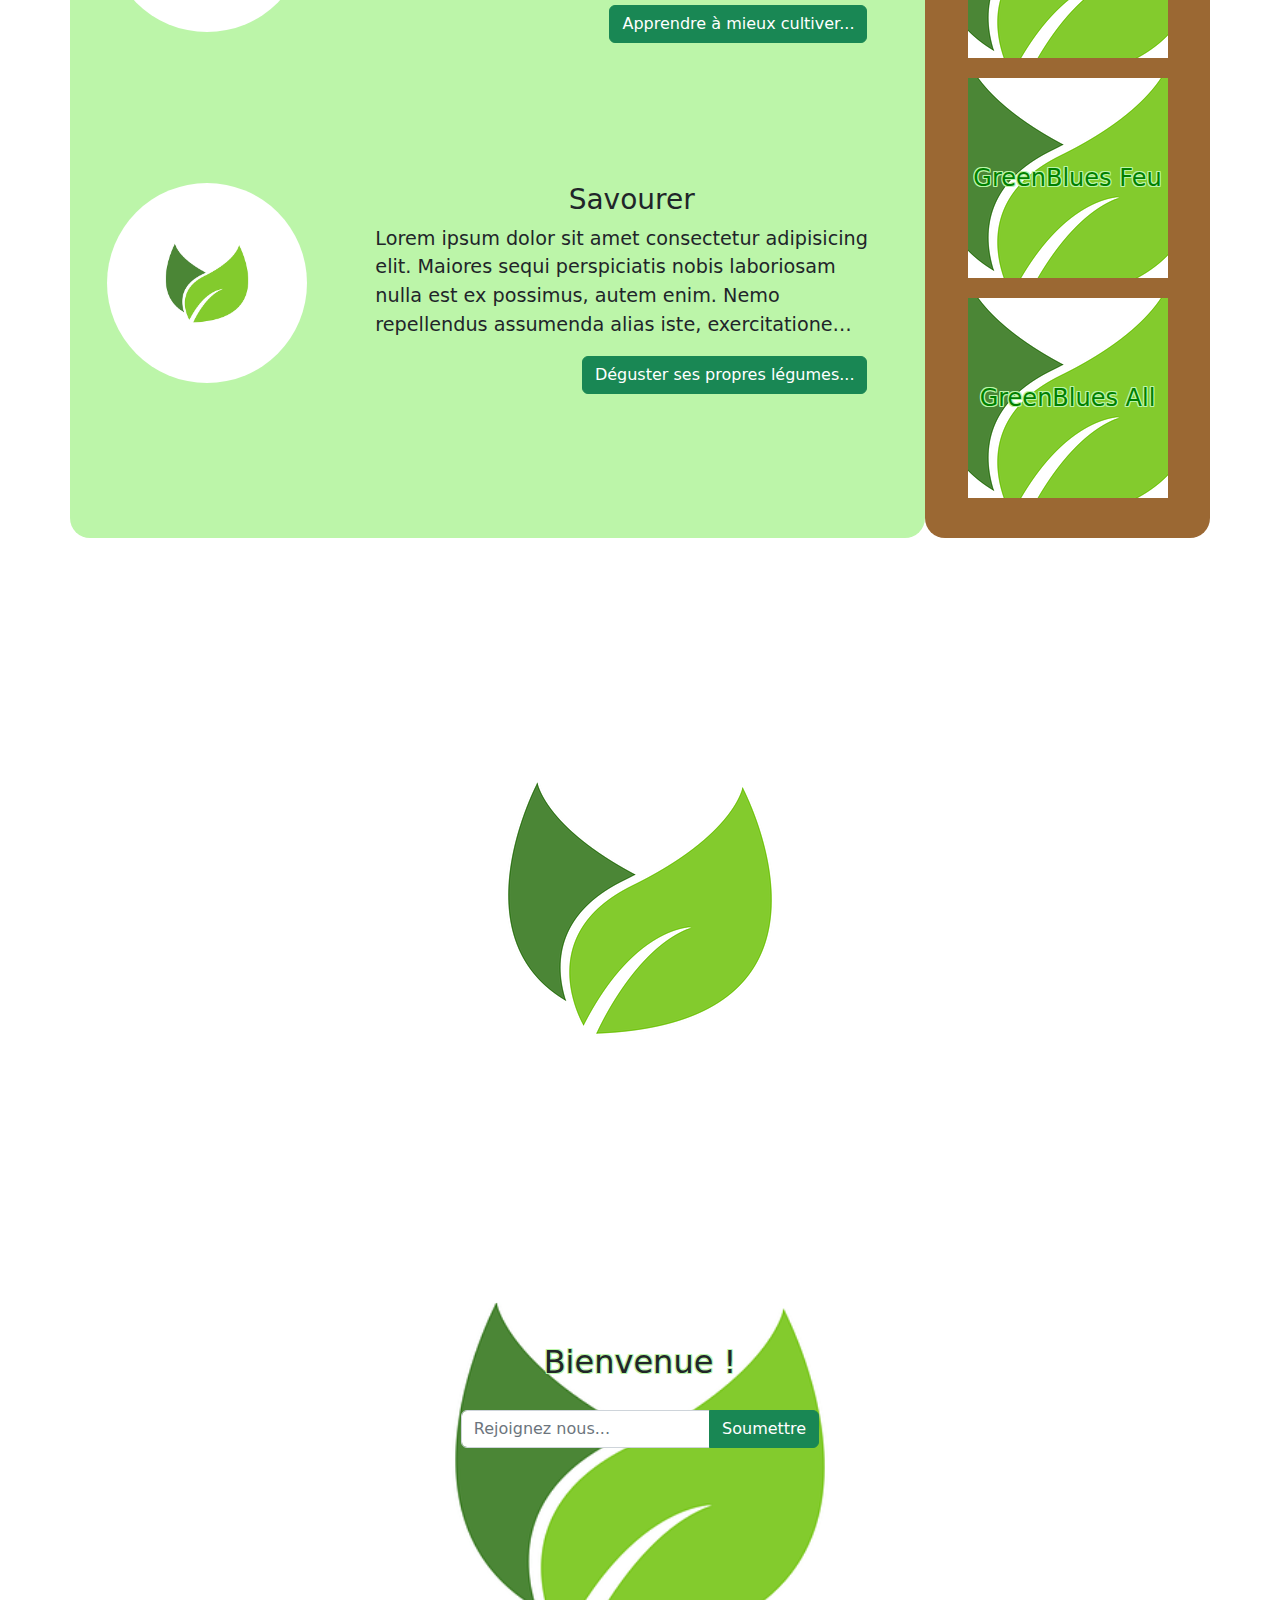
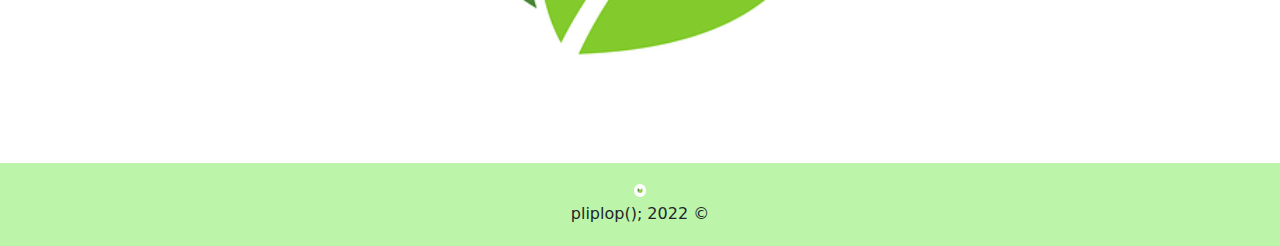
==== commit fb37b1e4: "correction media" ====
--- a/index.html
+++ b/index.html
@@ -18,12 +18,12 @@
   </head>
   <body>
     <header>
-      <nav class="navbar navbar-expand-sm bg-success fixed-top">
+      <nav class="navbar navbar-expand bg-success fixed-top">
         <div class="collapse navbar-collapse">
-          <a href="#" class="nav-item"><img src="./image/logo.png" alt="" /></a>
           <a href="blog.html" class="nav-item nav-link">Blog</a>
           <a href="boutique.html" class="nav-item nav-link">Boutique</a>
           <a href="contact.html" class="nav-item nav-link">Contact</a>
+          <a href="#" class="nav-item"><img src="./image/logo.png" alt="" /></a>
         </div>
       </nav>
       <h1>
--- a/style.css
+++ b/style.css
@@ -20,20 +20,23 @@
 h2,
 h3,
 h4,
-.nav-item,
 #transition,
 footer {
   text-align: center;
 }
 /* ************************** HEADER ************************* */
+
 .nav-item img {
   width: 3%;
-}
+  border-radius: 50%;
+}
+
 .nav-item {
   color: darkslategray;
   font-weight: bold;
   padding-right: 45px;
 }
+
 .collapse {
   margin-left: 2%;
 }
@@ -159,7 +162,7 @@
   min-width: 250px;
   margin: 0px auto;
   border-radius: 50%;
-  margin-bottom: 0px;
+  margin-bottom: 100px;
 }
 #newsletter h4 {
   margin-top: 15px;
@@ -179,6 +182,7 @@
   padding: 15px 0 4px 0;
 }
 footer img {
+  border-radius: 50%;
   width: 1%;
 }
 
@@ -196,6 +200,10 @@
   }
 }
 @media screen and (max-width: 790px) {
+  .nav-item img {
+    width: 0.8em;
+  }
+
   h1 {
     font-size: 3em;
   }
@@ -218,6 +226,9 @@
   }
 }
 @media screen and (max-width: 580px) {
+  .nav-item img {
+    width: 0.8em;
+  }
   .elements {
     padding: 15px 0;
     text-align: center;
@@ -225,7 +236,4 @@
   .elements img {
     margin-bottom: 10px;
   }
-  nav {
-    display: none !important;
-  }
-}
+}
